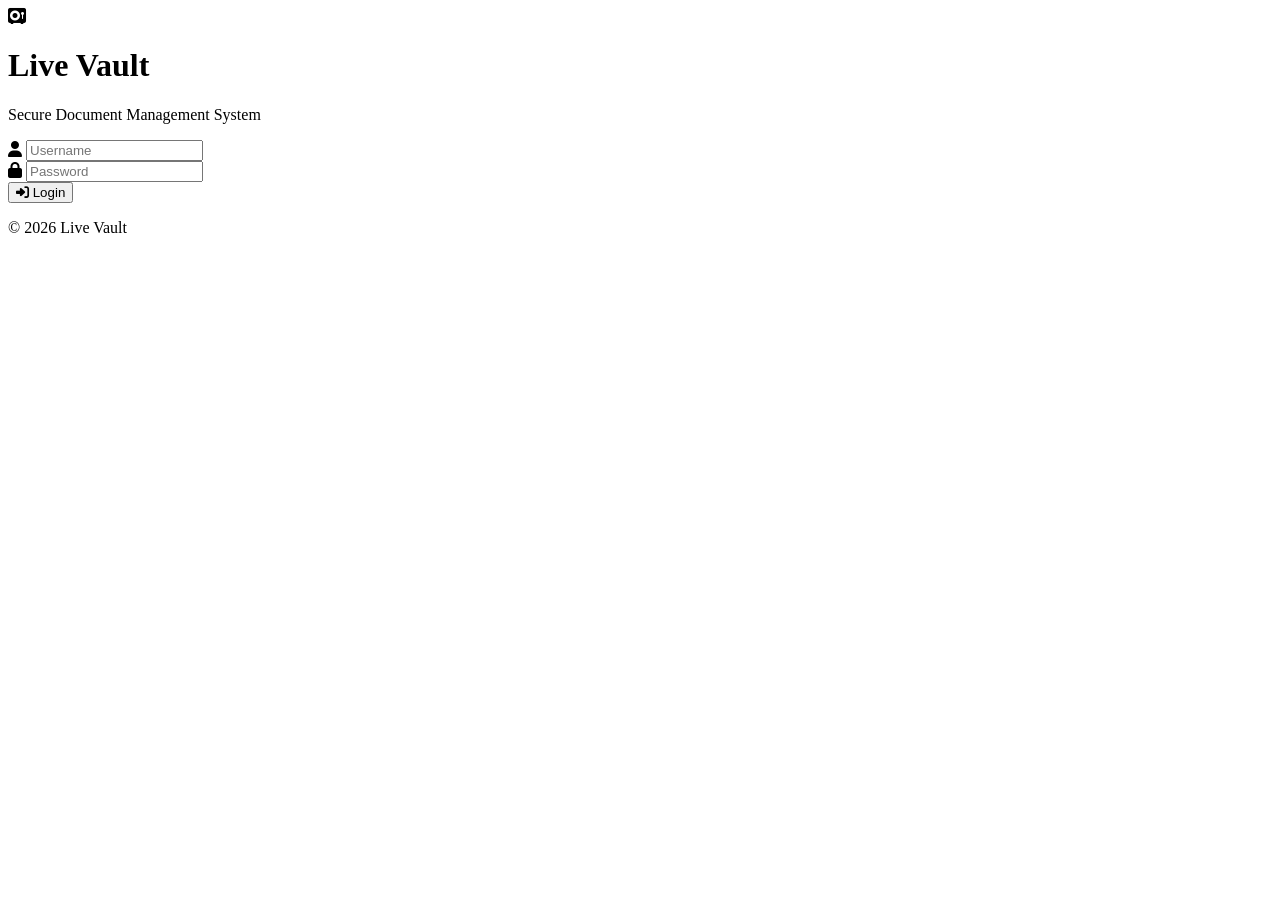
==== index.html @ a058700c "Add files via upload" ====
<!DOCTYPE html>
<html lang="en">
<head>
    <meta charset="UTF-8">
    <meta name="viewport" content="width=device-width, initial-scale=1.0">
    <title>Live Vault - Login</title>

    <link rel="stylesheet" href="css/style.css">

    <link rel="stylesheet"
    href="https://cdnjs.cloudflare.com/ajax/libs/font-awesome/6.7.1/css/all.min.css">
</head>

<body class="login-page">

<div class="background"></div>

<div class="login-container">

    <div class="logo">
        <i class="fa-solid fa-vault"></i>
        <h1>Live Vault</h1>
        <p>Secure Document Management System</p>
    </div>

    <form id="loginForm">

        <div class="input-box">
            <i class="fa-solid fa-user"></i>
            <input
                type="text"
                id="username"
                placeholder="Username"
                required>
        </div>

        <div class="input-box">
            <i class="fa-solid fa-lock"></i>
            <input
                type="password"
                id="password"
                placeholder="Password"
                required>
        </div>

        <button type="submit">
            <i class="fa-solid fa-right-to-bracket"></i>
            Login
        </button>

    </form>

    <p id="errorMessage"></p>

    <div class="footer">
        © 2026 Live Vault
    </div>

</div>

<script src="js/login.js"></script>

</body>
</html>
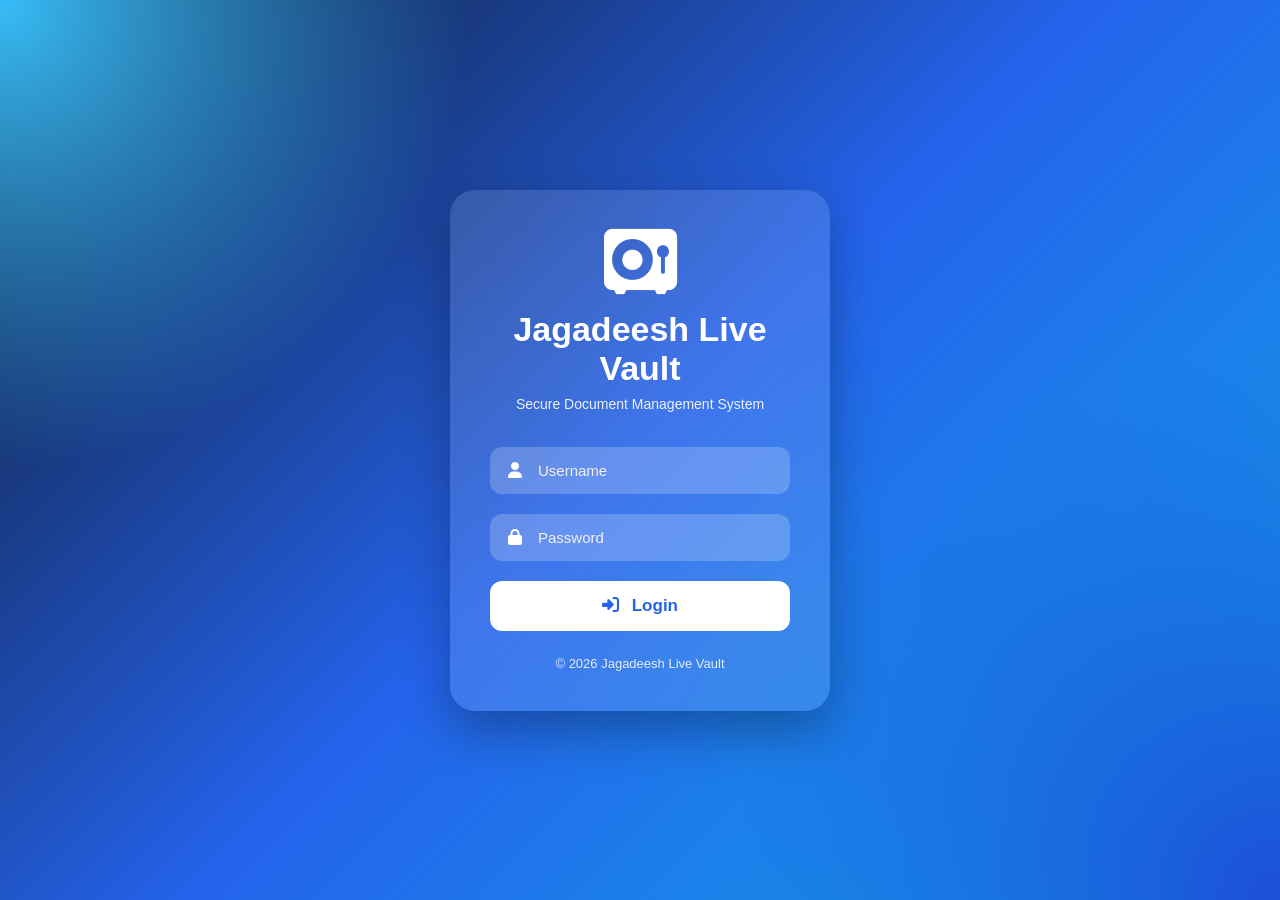
==== commit d20d072f: "Update index.html" ====
--- a/index.html
+++ b/index.html
@@ -3,7 +3,7 @@
 <head>
     <meta charset="UTF-8">
     <meta name="viewport" content="width=device-width, initial-scale=1.0">
-    <title>Live Vault - Login</title>
+    <title>Jagadeesh Live Vault - Login</title>
 
     <link rel="stylesheet" href="css/style.css">
 
@@ -19,7 +19,7 @@
 
     <div class="logo">
         <i class="fa-solid fa-vault"></i>
-        <h1>Live Vault</h1>
+        <h1>Jagadeesh Live Vault</h1>
         <p>Secure Document Management System</p>
     </div>
 
@@ -53,7 +53,7 @@
     <p id="errorMessage"></p>
 
     <div class="footer">
-        © 2026 Live Vault
+        © 2026 Jagadeesh Live Vault
     </div>
 
 </div>
@@ -61,4 +61,4 @@
 <script src="js/login.js"></script>
 
 </body>
-</html>+</html>
--- a/css/style.css
+++ b/css/style.css
@@ -0,0 +1,560 @@
+/* ===========================
+   LIVE VAULT - STYLE.CSS
+   PART 3A
+=========================== */
+
+@import url('https://fonts.googleapis.com/css2?family=Poppins:wght@300;400;500;600;700&display=swap');
+
+*{
+    margin:0;
+    padding:0;
+    box-sizing:border-box;
+    font-family:'Poppins',sans-serif;
+}
+
+body{
+    background:#f4f7fb;
+    color:#333;
+}
+
+/* ===========================
+   LOGIN PAGE
+=========================== */
+
+.login-page{
+    width:100%;
+    height:100vh;
+    display:flex;
+    justify-content:center;
+    align-items:center;
+    overflow:hidden;
+    position:relative;
+    background:linear-gradient(135deg,#0f172a,#2563eb,#0ea5e9);
+}
+
+/* Animated Background */
+
+.background{
+    position:absolute;
+    width:100%;
+    height:100%;
+    background:
+    radial-gradient(circle at top left,#38bdf8 0%,transparent 30%),
+    radial-gradient(circle at bottom right,#1d4ed8 0%,transparent 35%);
+    animation:bgMove 12s linear infinite alternate;
+}
+
+@keyframes bgMove{
+    from{
+        transform:scale(1);
+    }
+    to{
+        transform:scale(1.15);
+    }
+}
+
+/* ===========================
+   LOGIN BOX
+=========================== */
+
+.login-container{
+    width:380px;
+    padding:40px;
+    border-radius:25px;
+    background:rgba(255,255,255,.12);
+    backdrop-filter:blur(18px);
+    -webkit-backdrop-filter:blur(18px);
+    box-shadow:0 20px 50px rgba(0,0,0,.30);
+    text-align:center;
+    position:relative;
+    z-index:10;
+    color:#fff;
+}
+
+/* ===========================
+   LOGO
+=========================== */
+
+.logo i{
+    font-size:65px;
+    margin-bottom:15px;
+    color:#fff;
+}
+
+.logo h1{
+    font-size:34px;
+    font-weight:700;
+    margin-bottom:8px;
+}
+
+.logo p{
+    font-size:14px;
+    opacity:.9;
+    margin-bottom:35px;
+}
+
+/* ===========================
+   INPUT BOX
+=========================== */
+
+.input-box{
+    position:relative;
+    margin-bottom:20px;
+}
+
+.input-box i{
+    position:absolute;
+    top:50%;
+    left:18px;
+    transform:translateY(-50%);
+    color:#fff;
+    font-size:16px;
+}
+
+.input-box input{
+    width:100%;
+    padding:15px 18px 15px 48px;
+    border:none;
+    outline:none;
+    border-radius:12px;
+    font-size:15px;
+    background:rgba(255,255,255,.20);
+    color:#fff;
+    transition:.3s;
+}
+
+.input-box input::placeholder{
+    color:#f1f1f1;
+}
+
+.input-box input:focus{
+    background:rgba(255,255,255,.35);
+}
+
+/* ===========================
+   LOGIN BUTTON
+=========================== */
+
+button{
+    width:100%;
+    padding:15px;
+    border:none;
+    border-radius:12px;
+    background:#ffffff;
+    color:#2563eb;
+    font-size:17px;
+    font-weight:600;
+    cursor:pointer;
+    transition:.3s;
+}
+
+button:hover{
+    transform:translateY(-2px);
+    background:#f8fafc;
+}
+
+button i{
+    margin-right:8px;
+}
+
+/* ===========================
+   ERROR MESSAGE
+=========================== */
+
+#errorMessage{
+    margin-top:15px;
+    color:#ffdddd;
+    font-size:14px;
+    font-weight:500;
+}
+
+/* ===========================
+   FOOTER
+=========================== */
+
+.footer{
+    margin-top:25px;
+    font-size:13px;
+    opacity:.85;
+}
+/* ===========================
+   DASHBOARD PAGE
+=========================== */
+
+.dashboard-page{
+    min-height:100vh;
+    background:#f5f7fb;
+    color:#333;
+}
+
+/* ===========================
+   TOP HEADER
+=========================== */
+
+.topbar{
+    width:100%;
+    display:flex;
+    justify-content:space-between;
+    align-items:center;
+    padding:18px 40px;
+    background:#2563eb;
+    color:#fff;
+    box-shadow:0 5px 15px rgba(0,0,0,.15);
+    position:sticky;
+    top:0;
+    z-index:1000;
+}
+
+.logo-area{
+    display:flex;
+    align-items:center;
+    gap:12px;
+}
+
+.logo-area i{
+    font-size:30px;
+}
+
+.logo-area h1{
+    font-size:28px;
+    font-weight:700;
+}
+
+.right-area{
+    display:flex;
+    gap:15px;
+    align-items:center;
+}
+
+/* ===========================
+   BUTTONS
+=========================== */
+
+.theme-btn,
+.logout-btn{
+    width:auto;
+    padding:10px 18px;
+    border:none;
+    border-radius:10px;
+    cursor:pointer;
+    font-size:15px;
+    font-weight:600;
+    transition:.3s;
+}
+
+.theme-btn{
+    background:#ffffff;
+    color:#2563eb;
+}
+
+.logout-btn{
+    background:#ef4444;
+    color:#fff;
+}
+
+.theme-btn:hover,
+.logout-btn:hover{
+    transform:translateY(-2px);
+    box-shadow:0 8px 20px rgba(0,0,0,.2);
+}
+
+/* ===========================
+   CONTROLS
+=========================== */
+
+.controls{
+    display:grid;
+    grid-template-columns:2fr 1fr 1fr;
+    gap:15px;
+    padding:25px;
+    background:#fff;
+    margin:25px;
+    border-radius:18px;
+    box-shadow:0 8px 20px rgba(0,0,0,.08);
+}
+
+.controls input,
+.controls select{
+    padding:13px 15px;
+    border:1px solid #d1d5db;
+    border-radius:10px;
+    font-size:15px;
+    outline:none;
+    transition:.3s;
+}
+
+.controls input:focus,
+.controls select:focus{
+    border-color:#2563eb;
+    box-shadow:0 0 10px rgba(37,99,235,.25);
+}
+
+/* ===========================
+   TABLE
+=========================== */
+
+.table-section{
+    margin:25px;
+    background:#fff;
+    border-radius:18px;
+    overflow:hidden;
+    box-shadow:0 8px 20px rgba(0,0,0,.08);
+}
+
+table{
+    width:100%;
+    border-collapse:collapse;
+}
+
+thead{
+    background:#2563eb;
+    color:#fff;
+}
+
+thead th{
+    padding:18px;
+    text-align:left;
+    font-size:15px;
+    font-weight:600;
+}
+
+tbody td{
+    padding:16px;
+    border-bottom:1px solid #e5e7eb;
+    font-size:14px;
+}
+
+tbody tr:nth-child(even){
+    background:#f8fafc;
+}
+
+tbody tr:hover{
+    background:#dbeafe;
+    transition:.2s;
+}
+
+/* ===========================
+   DOCUMENT BUTTON
+=========================== */
+
+.view-btn{
+    display:inline-block;
+    padding:8px 15px;
+    background:#10b981;
+    color:#fff;
+    text-decoration:none;
+    border-radius:8px;
+    font-size:14px;
+    transition:.3s;
+}
+
+.view-btn:hover{
+    background:#059669;
+}
+
+/* ===========================
+   FOOTER
+=========================== */
+
+footer{
+    text-align:center;
+    padding:20px;
+    color:#6b7280;
+    font-size:14px;
+}
+/* ==========================================
+   PART 3C - DARK MODE + RESPONSIVE
+========================================== */
+
+/* Dark Mode */
+
+body.dark-mode{
+    background:#0f172a;
+    color:#f8fafc;
+}
+
+body.dark-mode .topbar{
+    background:#111827;
+}
+
+body.dark-mode .controls{
+    background:#1e293b;
+}
+
+body.dark-mode .table-section{
+    background:#1e293b;
+}
+
+body.dark-mode table{
+    color:#f8fafc;
+}
+
+body.dark-mode thead{
+    background:#2563eb;
+}
+
+body.dark-mode tbody tr{
+    background:#1e293b;
+}
+
+body.dark-mode tbody tr:nth-child(even){
+    background:#273549;
+}
+
+body.dark-mode tbody tr:hover{
+    background:#334155;
+}
+
+body.dark-mode .controls input,
+body.dark-mode .controls select{
+    background:#0f172a;
+    color:#fff;
+    border:1px solid #475569;
+}
+
+body.dark-mode .controls input::placeholder{
+    color:#cbd5e1;
+}
+
+body.dark-mode footer{
+    color:#cbd5e1;
+}
+
+/* Scrollbar */
+
+::-webkit-scrollbar{
+    width:10px;
+    height:10px;
+}
+
+::-webkit-scrollbar-track{
+    background:#e5e7eb;
+}
+
+::-webkit-scrollbar-thumb{
+    background:#2563eb;
+    border-radius:20px;
+}
+
+::-webkit-scrollbar-thumb:hover{
+    background:#1d4ed8;
+}
+
+/* Responsive */
+
+@media(max-width:1200px){
+
+.controls{
+    grid-template-columns:repeat(2,1fr);
+}
+
+}
+.dashboard-cards{
+    grid-template-columns:1fr;
+    margin:15px;
+}
+@media(max-width:768px){
+
+.topbar{
+    flex-direction:column;
+    gap:15px;
+    padding:20px;
+    text-align:center;
+}
+
+.right-area{
+    width:100%;
+    justify-content:center;
+    flex-wrap:wrap;
+}
+
+.controls{
+    grid-template-columns:1fr;
+    margin:15px;
+    padding:18px;
+}
+
+.table-section{
+    margin:15px;
+    overflow-x:auto;
+}
+
+table{
+    min-width:900px;
+}
+
+.logo-area h1{
+    font-size:24px;
+}
+
+.logo-area i{
+    font-size:26px;
+}
+
+.logout-btn,
+.theme-btn{
+    width:auto;
+}
+
+}
+
+@media(max-width:480px){
+
+.login-container{
+    width:95%;
+    padding:25px;
+}
+
+.logo h1{
+    font-size:28px;
+}
+
+.logo p{
+    font-size:13px;
+}
+
+.input-box input{
+    padding:14px 14px 14px 45px;
+}
+
+button{
+    font-size:16px;
+}
+
+}
+.dashboard-cards{
+    display:grid;
+    grid-template-columns:repeat(3,1fr);
+    gap:20px;
+    margin:0 25px 25px;
+}
+
+.card{
+    background:linear-gradient(135deg,#2563eb,#3b82f6);
+    color:#fff;
+    border-radius:18px;
+    padding:25px;
+    box-shadow:0 10px 25px rgba(37,99,235,.25);
+    transition:.3s;
+    text-align:center;
+}
+
+.card:hover{
+    transform:translateY(-6px);
+}
+
+.card i{
+    font-size:40px;
+    margin-bottom:12px;
+}
+
+.card h4{
+    font-size:16px;
+    font-weight:500;
+    margin-bottom:10px;
+}
+
+.card h2{
+    font-size:42px;
+    font-weight:700;
+}
